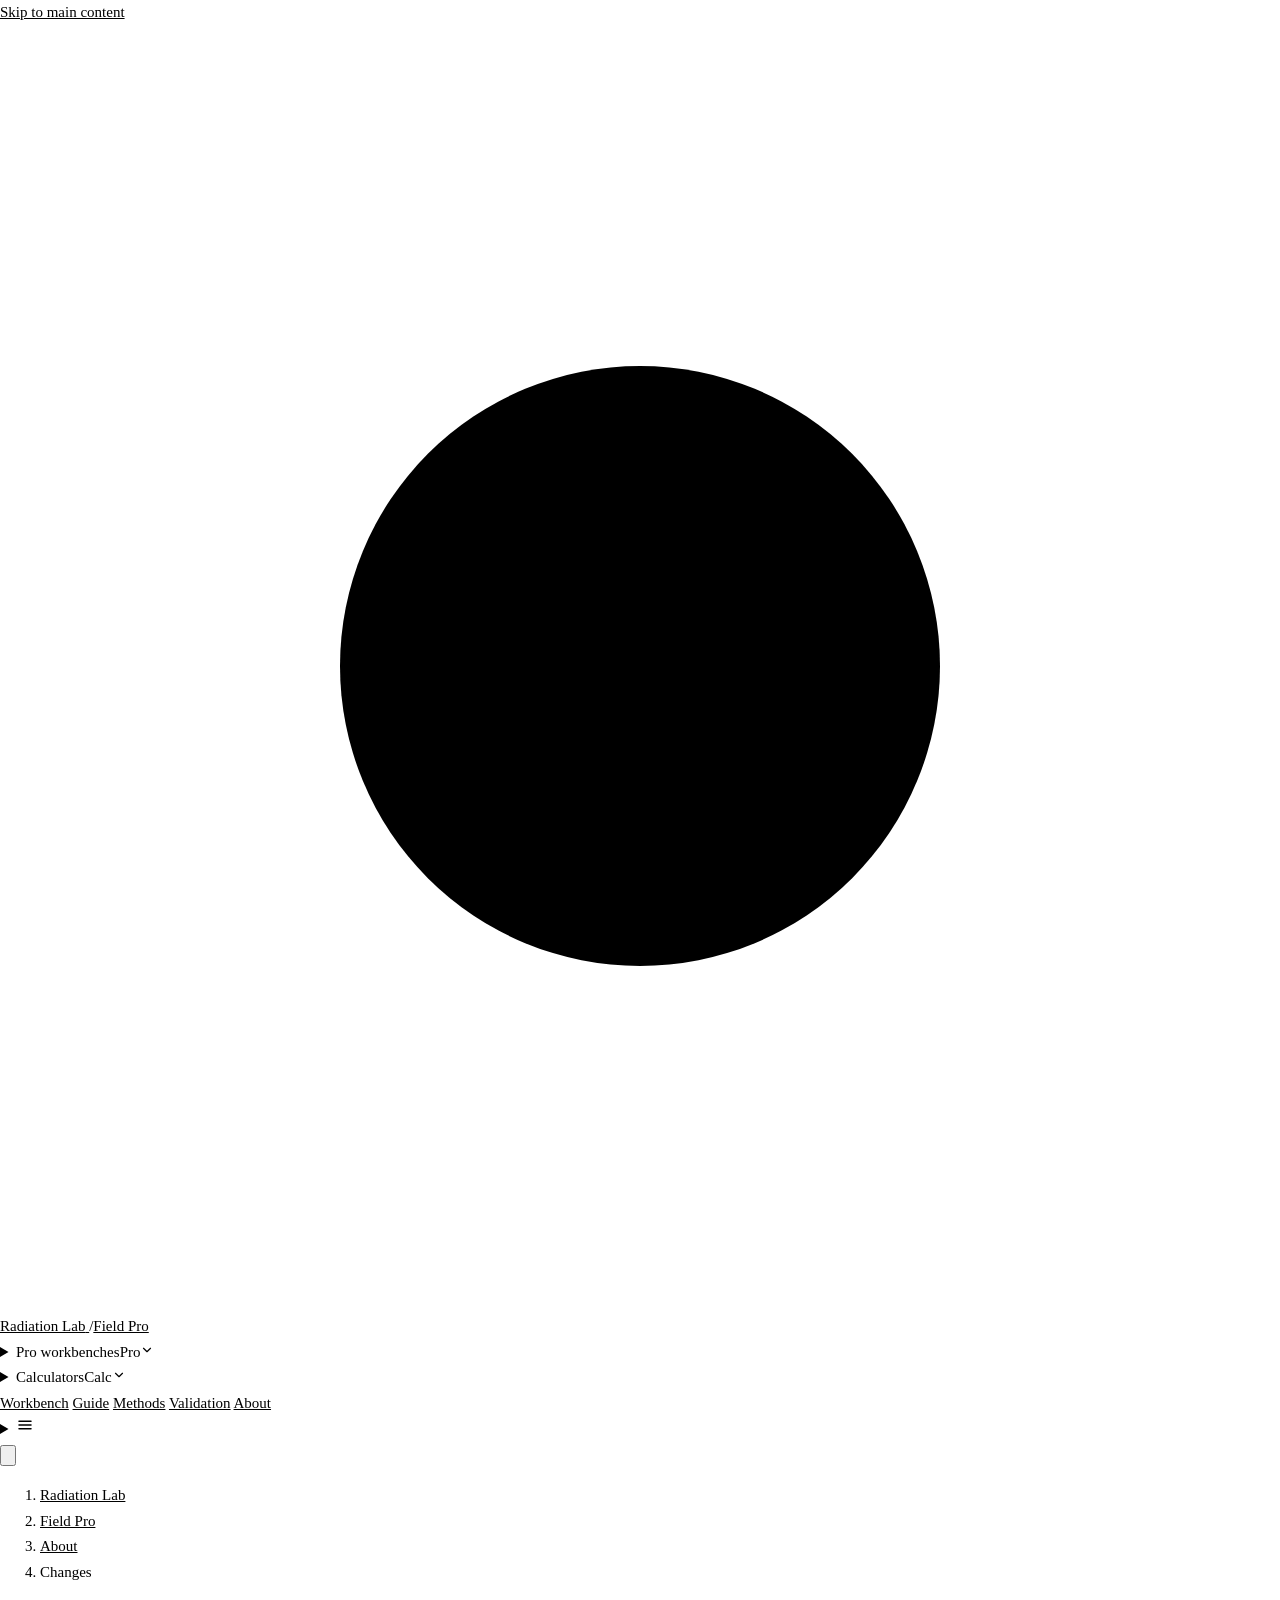
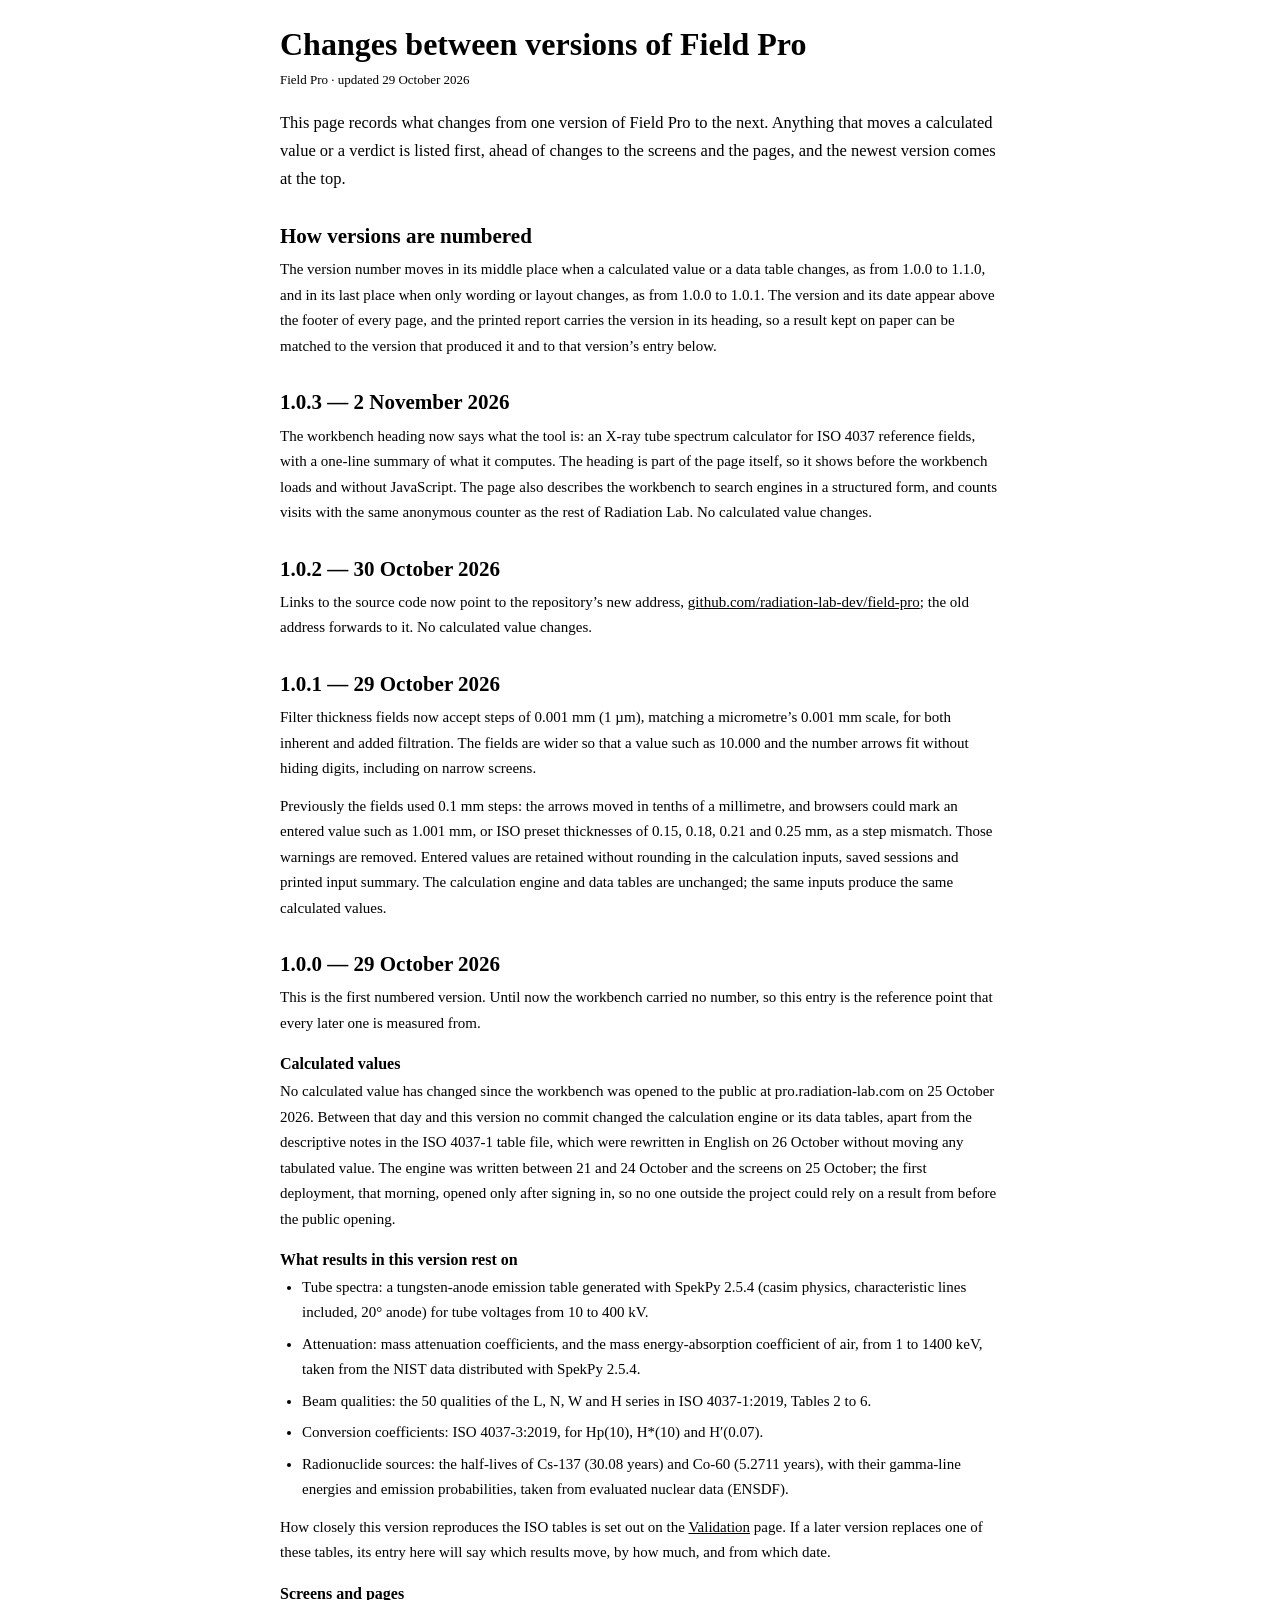
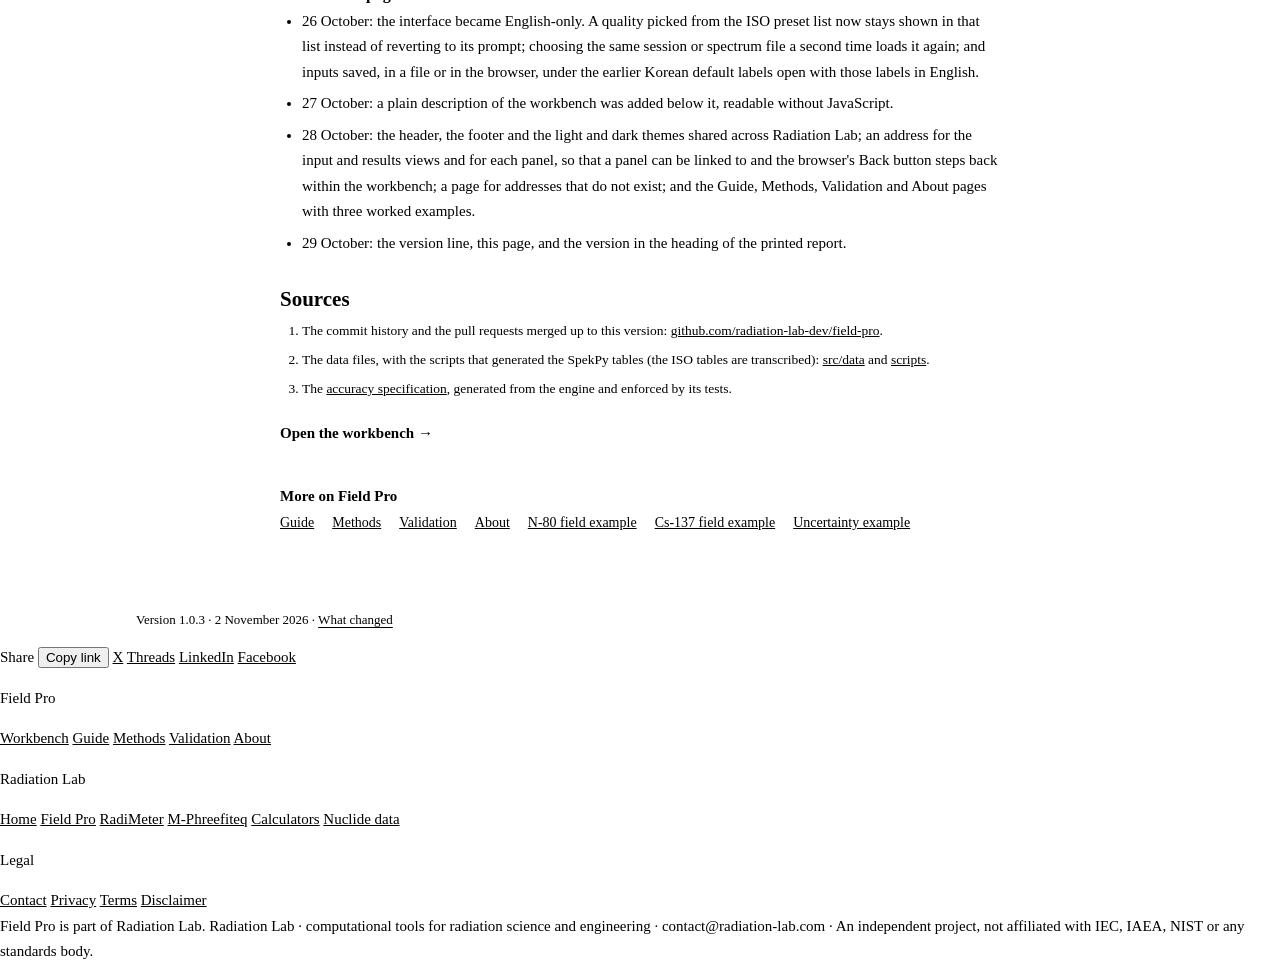
==== public/changelog/index.html @ 23c854ec "첫 화면 정적 h1·소개 · WebApplication JSON-LD · 방문 집계(lab pro) — 판 1.0.3 - index.html #root 안에 앱 머리(.hdr)의 " ====
<!doctype html>
<html lang="en">
<head>
<meta charset="UTF-8" />
<meta name="viewport" content="width=device-width, initial-scale=1.0" />
<meta name="theme-color" content="#e8eae6" media="(prefers-color-scheme: light)" />
<meta name="theme-color" content="#121517" media="(prefers-color-scheme: dark)" />
<title>Changes between versions · Field Pro · Radiation Lab</title>
<meta name="description" content="What changed from one version of Field Pro to the next, calculated values first: the numbering rule, version 1.0.0 and the data its results rest on." />
<link rel="canonical" href="https://pro.radiation-lab.com/changelog/" />
<meta property="og:type" content="article" />
<meta property="og:site_name" content="Radiation Lab" />
<meta property="og:title" content="Changes between versions · Field Pro · Radiation Lab" />
<meta property="og:description" content="What changed from one version of Field Pro to the next, calculated values first: the numbering rule, version 1.0.0 and the data its results rest on." />
<meta property="og:url" content="https://pro.radiation-lab.com/changelog/" />
<meta property="og:image" content="https://pro.radiation-lab.com/og.png" />
<meta property="og:image:width" content="1200" />
<meta property="og:image:height" content="630" />
<meta property="og:locale" content="en_US" />
<meta name="twitter:card" content="summary_large_image" />
<meta name="twitter:image" content="https://pro.radiation-lab.com/og.png" />
<script type="application/ld+json">{"@context":"https://schema.org","@type":"TechArticle","headline":"Changes between versions of Field Pro","description":"What changed from one version of Field Pro to the next, calculated values first: the numbering rule, version 1.0.0 and the data its results rest on.","url":"https://pro.radiation-lab.com/changelog/","inLanguage":"en","dateModified":"2026-10-29","author":{"@type":"Organization","name":"Radiation Lab","url":"https://radiation-lab.com/"},"publisher":{"@type":"Organization","name":"Radiation Lab","url":"https://radiation-lab.com/"},"isPartOf":{"@type":"WebSite","name":"Field Pro · Radiation Lab","url":"https://pro.radiation-lab.com/"}}</script>
<link rel="icon" href="/favicon.svg" type="image/svg+xml" />
<!-- rl-shell v4 — generated by scripts/build-pages.mjs from shell/shell.json and scripts/shell-page.mjs. Do not edit by hand; run npm run build:pages. -->
<script>
  /* Apply the stored theme before first paint. The key and its shape ({"state":{"mode","resolved"},"version":0})
     are the ones every Radiation Lab origin writes, so a choice made on one site follows to the others
     where storage is shared, and is at least spelled the same where it is not. */
  try {
    var raw = localStorage.getItem("radmeter-v2-theme");
    var mode = raw ? (JSON.parse(raw).state || {}).mode : "system";
    if (mode !== "light" && mode !== "dark") mode = "system";
    var dark = mode === "dark" || (mode === "system" && window.matchMedia("(prefers-color-scheme: dark)").matches);
    document.documentElement.dataset.theme = dark ? "dark" : "light";
  } catch (e) {
    var m = window.matchMedia && window.matchMedia("(prefers-color-scheme: dark)");
    document.documentElement.dataset.theme = m && m.matches ? "dark" : "light";
  }
</script>
<link rel="preconnect" href="https://radiation-lab.com" crossorigin />
<link rel="stylesheet" href="https://radiation-lab.com/shell/shell.css?v=4" />
<script src="https://radiation-lab.com/shell/shell.js?v=4" defer></script>
<style>
  * { box-sizing: border-box; }
  html, body { margin: 0; background: rgb(var(--c-paper)); color: rgb(var(--c-ink)); font-family: var(--body); font-size: 15px; line-height: 1.7; }
  body { word-break: keep-all; overflow-wrap: break-word; }
  a { color: rgb(var(--c-accent)); }
  .pg { max-width: 760px; margin: 0 auto; padding: 18px 20px 56px; }
  .pg h1 { font-family: var(--display); font-size: 32px; line-height: 1.15; margin: 8px 0 6px; }
  .pg h2 { font-family: var(--display); font-size: 21px; line-height: 1.25; margin: 30px 0 8px; }
  .pg h3 { font-family: var(--display); font-size: 16px; line-height: 1.3; margin: 18px 0 4px; }
  .pg p, .pg li { margin: 0 0 12px; }
  .pg ul, .pg ol { padding-left: 22px; margin: 0 0 12px; }
  .pg li { margin-bottom: 6px; }
  .pg .upd { font-size: 13px; color: rgb(var(--c-ink-faint)); margin-bottom: 18px; }
  .pg .lede { font-size: 16.5px; }
  .pg code, .pg .eq, .pg td.n { font-family: var(--mono); font-size: 0.92em; }
  .pg code { background: rgb(var(--c-panel)); padding: 0 4px; border-radius: 3px; }
  .pg .eq { background: rgb(var(--c-panel)); border-left: 3px solid rgb(var(--c-accent)); padding: 10px 14px; overflow-x: auto; }
  .pg .tbl { overflow-x: auto; margin: 0 0 14px; }
  .pg table { border-collapse: collapse; width: 100%; font-size: 14px; }
  .pg th, .pg td { text-align: left; vertical-align: top; padding: 6px 10px; border-bottom: 1px solid rgb(var(--c-line)); }
  .pg th { font-weight: 600; border-bottom-color: rgb(var(--c-line-strong)); }
  @media (max-width: 520px) { .pg table { font-size: 13px; } .pg th, .pg td { padding: 5px 6px; } }
  .pg .src li { font-size: 13.5px; color: rgb(var(--c-ink-muted)); }
  .pg .src a { color: inherit; }
  .pg .open { display: inline-block; margin-top: 8px; font-family: var(--display); font-weight: 600; color: rgb(var(--c-accent)); text-decoration: none; }
  .pg .open:hover { text-decoration: underline; }
  .pg .more { margin-top: 26px; padding-top: 14px; border-top: 1px solid rgb(var(--c-line)); font-size: 14px; }
  .pg .more h2 { font-size: 15px; margin: 0 0 6px; }
  .pg .more ul { list-style: none; padding: 0; display: flex; flex-wrap: wrap; gap: 4px 18px; }
</style>
</head>
<body>
<a class="skip" href="#main">Skip to main content</a>
<header class="site" data-shell="4" data-section="pro"><div class="hd">
  <a class="hd-brand" href="https://radiation-lab.com/" aria-label="Radiation Lab — home">
    <svg class="hd-mark" viewBox="0 0 64 64" aria-hidden="true">
      <defs><radialGradient id="mark-core" cx="36%" cy="31%" r="74%">
        <stop offset="0" stop-color="rgb(var(--mark-core-a))"/>
        <stop offset="1" stop-color="rgb(var(--mark-core-b))"/>
      </radialGradient></defs>
      <polygon points="32.00,6.20 50.24,13.76 57.80,32.00 50.24,50.24 32.00,57.80 13.76,50.24 6.20,32.00 13.76,13.76"
               fill="none" stroke="rgb(var(--c-ink))" stroke-width="5" stroke-linejoin="miter"/>
      <circle cx="32" cy="32" r="15" fill="url(#mark-core)"/>
    </svg>
    <span class="hd-nm">Radiation Lab</span>
  </a>
  <span class="hd-sep" aria-hidden="true">/</span><a class="hd-sec" href="https://pro.radiation-lab.com/">Field Pro</a>
  <nav class="hd-nav" aria-label="Main" lang="en" data-wrap="1240">
    <details class="hd-tools" id="hd-pro">
      <summary class="hd-item hd-chip"><span class="hd-l">Pro workbenches</span><span class="hd-s">Pro</span><svg class="chev" width="14" height="14" viewBox="0 0 24 24" fill="none" stroke="currentColor" stroke-width="2" stroke-linecap="round" stroke-linejoin="round" aria-hidden="true"><path d="m6 9 6 6 6-6"/></svg></summary>
      <div class="tm tm-pro">
        <p class="tm-h" id="tm-pro">Pro workbenches</p>
            <ul aria-labelledby="tm-pro">
              <li><a class="tm-i" href="https://pro.radiation-lab.com/"><svg class="" width="20" height="20" viewBox="0 0 24 24" fill="none" stroke="currentColor" stroke-width="2" stroke-linecap="round" stroke-linejoin="round" aria-hidden="true"><circle cx="12" cy="12" r="10"/><line x1="22" x2="18" y1="12" y2="12"/><line x1="6" x2="2" y1="12" y2="12"/><line x1="12" x2="12" y1="6" y2="2"/><line x1="12" x2="12" y1="22" y2="18"/></svg><span><b>Field Pro<svg class="ext" width="13" height="13" viewBox="0 0 24 24" fill="none" stroke="currentColor" stroke-width="2" stroke-linecap="round" stroke-linejoin="round" aria-hidden="true"><path d="M7 7h10v10"/><path d="M7 17 17 7"/></svg></b><em>ISO 4037 reference X-ray and gamma fields: HVL, Hp(10), uncertainty</em></span></a></li>
              <li><a class="tm-i" href="https://radimeter.radiation-lab.com/"><svg class="" width="20" height="20" viewBox="0 0 24 24" fill="none" stroke="currentColor" stroke-width="2" stroke-linecap="round" stroke-linejoin="round" aria-hidden="true"><path d="m12 14 4-4"/><path d="M3.34 19a10 10 0 1 1 17.32 0"/></svg><span><b>RadiMeter<svg class="ext" width="13" height="13" viewBox="0 0 24 24" fill="none" stroke="currentColor" stroke-width="2" stroke-linecap="round" stroke-linejoin="round" aria-hidden="true"><path d="M7 7h10v10"/><path d="M7 17 17 7"/></svg></b><em>Survey-meter type testing to IEC 60846-1</em></span></a></li>
              <li><a class="tm-i" href="https://disposal.radiation-lab.com/"><svg class="" width="20" height="20" viewBox="0 0 24 24" fill="none" stroke="currentColor" stroke-width="2" stroke-linecap="round" stroke-linejoin="round" aria-hidden="true"><path d="M12.83 2.18a2 2 0 0 0-1.66 0L2.6 6.08a1 1 0 0 0 0 1.83l8.58 3.91a2 2 0 0 0 1.66 0l8.58-3.9a1 1 0 0 0 0-1.83z"/><path d="M2 12a1 1 0 0 0 .58.91l8.6 3.91a2 2 0 0 0 1.65 0l8.58-3.9A1 1 0 0 0 22 12"/><path d="M2 17a1 1 0 0 0 .58.91l8.6 3.91a2 2 0 0 0 1.65 0l8.58-3.9A1 1 0 0 0 22 17"/></svg><span><b>M-Phreefiteq<svg class="ext" width="13" height="13" viewBox="0 0 24 24" fill="none" stroke="currentColor" stroke-width="2" stroke-linecap="round" stroke-linejoin="round" aria-hidden="true"><path d="M7 7h10v10"/><path d="M7 17 17 7"/></svg></b><em>Radionuclide speciation, sorption fitting (SCM) and transport</em></span></a></li>
            </ul>
      </div>
    </details>
    <details class="hd-tools" id="hd-tools">
      <summary class="hd-item"><span class="hd-l">Calculators</span><span class="hd-s">Calc</span><svg class="chev" width="14" height="14" viewBox="0 0 24 24" fill="none" stroke="currentColor" stroke-width="2" stroke-linecap="round" stroke-linejoin="round" aria-hidden="true"><path d="m6 9 6 6 6-6"/></svg></summary>
      <div class="tm">
        <div class="tm-cols">
          <div class="tm-col">
            <p class="tm-h" id="tm-dose">Dose &amp; shielding</p>
            <ul aria-labelledby="tm-dose">
              <li><a class="tm-i" href="https://radiation-lab.com/calc/gamma-shielding/"><svg class="" width="20" height="20" viewBox="0 0 24 24" fill="none" stroke="currentColor" stroke-width="2" stroke-linecap="round" stroke-linejoin="round" aria-hidden="true"><path d="M20 13c0 5-3.5 7.5-7.66 8.95a1 1 0 0 1-.67-.01C7.5 20.5 4 18 4 13V6a1 1 0 0 1 1-1c2 0 4.5-1.2 6.24-2.72a1.17 1.17 0 0 1 1.52 0C14.51 3.81 17 5 19 5a1 1 0 0 1 1 1z"/></svg><span><b>Gamma dose rate &amp; shielding</b><em>Dose rate from the emission spectrum; shield thickness solved backwards.</em></span></a></li>
              <li><a class="tm-i" href="https://radiation-lab.com/calc/beta/"><svg class="" width="20" height="20" viewBox="0 0 24 24" fill="none" stroke="currentColor" stroke-width="2" stroke-linecap="round" stroke-linejoin="round" aria-hidden="true"><path d="M20 13c0 5-3.5 7.5-7.66 8.95a1 1 0 0 1-.67-.01C7.5 20.5 4 18 4 13V6a1 1 0 0 1 1-1c2 0 4.5-1.2 6.24-2.72a1.17 1.17 0 0 1 1.52 0C14.51 3.81 17 5 19 5a1 1 0 0 1 1 1z"/><path d="M12 22V2"/></svg><span><b>Beta dose rate &amp; shielding</b><em>Range, transmission and bremsstrahlung by absorber.</em></span></a></li>
              <li><a class="tm-i" href="https://radiation-lab.com/calc/alara/"><svg class="" width="20" height="20" viewBox="0 0 24 24" fill="none" stroke="currentColor" stroke-width="2" stroke-linecap="round" stroke-linejoin="round" aria-hidden="true"><line x1="10" x2="14" y1="2" y2="2"/><line x1="12" x2="15" y1="14" y2="11"/><circle cx="12" cy="14" r="8"/></svg><span><b>ALARA &amp; job planning</b><em>Stay time, dose budget and collective dose across tasks.</em></span></a></li>
            </ul>
          </div>
          <div class="tm-col">
            <p class="tm-h" id="tm-count">Activity &amp; counting</p>
            <ul aria-labelledby="tm-count">
              <li><a class="tm-i" href="https://radiation-lab.com/calc/units/"><svg class="" width="20" height="20" viewBox="0 0 24 24" fill="none" stroke="currentColor" stroke-width="2" stroke-linecap="round" stroke-linejoin="round" aria-hidden="true"><path d="M8 3 4 7l4 4"/><path d="M4 7h16"/><path d="m16 21 4-4-4-4"/><path d="M20 17H4"/></svg><span><b>Unit converter</b><em>Activity, dose, exposure and contamination units.</em></span></a></li>
              <li><a class="tm-i" href="https://radiation-lab.com/calc/decay/"><svg class="" width="20" height="20" viewBox="0 0 24 24" fill="none" stroke="currentColor" stroke-width="2" stroke-linecap="round" stroke-linejoin="round" aria-hidden="true"><path d="M5 22h14"/><path d="M5 2h14"/><path d="M17 22v-4.172a2 2 0 0 0-.586-1.414L12 12l-4.414 4.414A2 2 0 0 0 7 17.828V22"/><path d="M7 2v4.172a2 2 0 0 0 .586 1.414L12 12l4.414-4.414A2 2 0 0 0 17 6.172V2"/></svg><span><b>Decay &amp; half-life</b><em>Activity after time, time to target, decay chains.</em></span></a></li>
              <li><a class="tm-i" href="https://radiation-lab.com/calc/specific-activity/"><svg class="" width="20" height="20" viewBox="0 0 24 24" fill="none" stroke="currentColor" stroke-width="2" stroke-linecap="round" stroke-linejoin="round" aria-hidden="true"><circle cx="12" cy="12" r="1"/><path d="M20.2 20.2c2.04-2.03.02-7.36-4.5-11.9-4.54-4.52-9.87-6.54-11.9-4.5-2.04 2.03-.02 7.36 4.5 11.9 4.54 4.52 9.87 6.54 11.9 4.5Z"/><path d="M15.7 15.7c4.52-4.54 6.54-9.87 4.5-11.9-2.03-2.04-7.36-.02-11.9 4.5-4.52 4.54-6.54 9.87-4.5 11.9 2.03 2.04 7.36.02 11.9-4.5Z"/></svg><span><b>Mass &amp; activity</b><em>Grams to becquerels and back for 147 nuclides.</em></span></a></li>
              <li><a class="tm-i" href="https://radiation-lab.com/calc/mda/"><svg class="" width="20" height="20" viewBox="0 0 24 24" fill="none" stroke="currentColor" stroke-width="2" stroke-linecap="round" stroke-linejoin="round" aria-hidden="true"><path d="M3 7V5a2 2 0 0 1 2-2h2"/><path d="M17 3h2a2 2 0 0 1 2 2v2"/><path d="M21 17v2a2 2 0 0 1-2 2h-2"/><path d="M7 21H5a2 2 0 0 1-2-2v-2"/><circle cx="12" cy="12" r="3"/><path d="m16 16-1.9-1.9"/></svg><span><b>Detection limits (MDA / MDC)</b><em>Critical level, detection limit and scan MDC.</em></span></a></li>
            </ul>
          </div>
          <div class="tm-col">
            <p class="tm-h" id="tm-spectrum">X-ray spectra</p>
            <ul aria-labelledby="tm-spectrum">
              <li><a class="tm-i" href="https://radiation-lab.com/calc/xray-spectrum/"><svg class="" width="20" height="20" viewBox="0 0 24 24" fill="none" stroke="currentColor" stroke-width="2" stroke-linecap="round" stroke-linejoin="round" aria-hidden="true"><path d="M22 12h-2.48a2 2 0 0 0-1.93 1.46l-2.35 8.36a.25.25 0 0 1-.48 0L9.24 2.18a.25.25 0 0 0-.48 0l-2.35 8.36A2 2 0 0 1 4.49 12H2"/></svg><span><b>X-ray tube spectrum</b><em>Raw tungsten bremsstrahlung spectrum and mean photon energy for a chosen tube voltage.</em></span></a></li>
            </ul>
          </div>
          <div class="tm-col">
            <p class="tm-h" id="tm-ref">Reference pages</p>
            <ul aria-labelledby="tm-ref">
              <li><a class="tm-i" href="https://radiation-lab.com/calc/nuclides/"><svg class="" width="20" height="20" viewBox="0 0 24 24" fill="none" stroke="currentColor" stroke-width="2" stroke-linecap="round" stroke-linejoin="round" aria-hidden="true"><path d="M4 19.5v-15A2.5 2.5 0 0 1 6.5 2H20v20H6.5a2.5 2.5 0 0 1 0-5H20"/></svg><span><b>Nuclide data</b><em>147 nuclides: half-life, emissions, dose-rate constants, progeny.</em></span></a></li>
              <li><a class="tm-i" href="https://radiation-lab.com/calc/methods/"><svg class="" width="20" height="20" viewBox="0 0 24 24" fill="none" stroke="currentColor" stroke-width="2" stroke-linecap="round" stroke-linejoin="round" aria-hidden="true"><path d="M14 2v4a2 2 0 0 0 2 2h4"/><path d="M4 22h14a2 2 0 0 0 2-2V7l-5-5H6a2 2 0 0 0-2 2v4"/><path d="M2 15h10"/><path d="m9 18 3-3-3-3"/></svg><span><b>Methods and data</b><em>How every constant is computed and from which open data.</em></span></a></li>
              <li><a class="tm-i" href="https://radiation-lab.com/calc/validation/"><svg class="" width="20" height="20" viewBox="0 0 24 24" fill="none" stroke="currentColor" stroke-width="2" stroke-linecap="round" stroke-linejoin="round" aria-hidden="true"><path d="M20 6 9 17l-5-5"/></svg><span><b>Validation</b><em>Each calculator against independent calculations.</em></span></a></li>
            </ul>
          </div>
        </div>
      </div>
    </details>
    <a class="hd-item" href="https://pro.radiation-lab.com/">Workbench</a>
    <a class="hd-item" href="https://pro.radiation-lab.com/guide/">Guide</a>
    <a class="hd-item" href="https://pro.radiation-lab.com/methods/">Methods</a>
    <a class="hd-item" href="https://pro.radiation-lab.com/validation/">Validation</a>
    <a class="hd-item" href="https://pro.radiation-lab.com/about/" aria-current="page">About</a>
  </nav>
  <div class="hd-ctl">
    <details class="hd-sheet" id="hd-sheet">
      <summary class="hd-burger" aria-label="Menu" title="Menu"><svg width="18" height="18" viewBox="0 0 24 24" fill="none" stroke="currentColor" stroke-width="2" stroke-linecap="round" aria-hidden="true"><path d="M4 7h16M4 12h16M4 17h16"/></svg></summary>
      <div class="sheet">
        <p class="sheet-h">Pro workbenches</p>
        <ul class="sheet-l"><li><a href="https://pro.radiation-lab.com/">Field Pro</a></li><li><a href="https://radimeter.radiation-lab.com/">RadiMeter</a></li><li><a href="https://disposal.radiation-lab.com/">M-Phreefiteq</a></li></ul>
        <p class="sheet-h">Calculators</p>
        <ul class="sheet-l"><li><a href="https://radiation-lab.com/calc/gamma-shielding/">Gamma dose rate &amp; shielding</a></li><li><a href="https://radiation-lab.com/calc/beta/">Beta dose rate &amp; shielding</a></li><li><a href="https://radiation-lab.com/calc/alara/">ALARA &amp; job planning</a></li><li><a href="https://radiation-lab.com/calc/units/">Unit converter</a></li><li><a href="https://radiation-lab.com/calc/decay/">Decay &amp; half-life</a></li><li><a href="https://radiation-lab.com/calc/specific-activity/">Mass &amp; activity</a></li><li><a href="https://radiation-lab.com/calc/mda/">Detection limits (MDA / MDC)</a></li><li><a href="https://radiation-lab.com/calc/xray-spectrum/">X-ray tube spectrum</a></li><li><a href="https://radiation-lab.com/calc/nuclides/">Nuclide data</a></li><li><a href="https://radiation-lab.com/calc/methods/">Methods and data</a></li><li><a href="https://radiation-lab.com/calc/validation/">Validation</a></li></ul>
        <button type="button" class="thm" id="thm-sheet" aria-label="Toggle light and dark theme"><svg viewBox="0 0 16 16" aria-hidden="true" fill="none" stroke="currentColor"
           stroke-width="1.6" stroke-linecap="round">
        <g class="thm-sun"><circle cx="8" cy="8" r="3.1"/><path d="M8 1v1.6M8 13.4V15M1 8h1.6M13.4 8H15
          M3.05 3.05l1.13 1.13M11.82 11.82l1.13 1.13M12.95 3.05l-1.13 1.13M4.18 11.82l-1.13 1.13"/></g>
        <g class="thm-moon"><path d="M13.2 9.6A5.6 5.6 0 0 1 6.4 2.8a5.6 5.6 0 1 0 6.8 6.8z"/></g>
      </svg><span>Light / dark</span></button>
      </div>
    </details>
    <button type="button" class="thm" id="thm" aria-label="Toggle light and dark theme"
            title="Light / dark theme">
      <svg viewBox="0 0 16 16" aria-hidden="true" fill="none" stroke="currentColor"
           stroke-width="1.6" stroke-linecap="round">
        <g class="thm-sun"><circle cx="8" cy="8" r="3.1"/><path d="M8 1v1.6M8 13.4V15M1 8h1.6M13.4 8H15
          M3.05 3.05l1.13 1.13M11.82 11.82l1.13 1.13M12.95 3.05l-1.13 1.13M4.18 11.82l-1.13 1.13"/></g>
        <g class="thm-moon"><path d="M13.2 9.6A5.6 5.6 0 0 1 6.4 2.8a5.6 5.6 0 1 0 6.8 6.8z"/></g>
      </svg>
    </button>
  </div>
</div></header>
<nav class="crumbs" aria-label="Breadcrumb"><ol><li><a href="https://radiation-lab.com/">Radiation Lab</a></li><li><a href="https://pro.radiation-lab.com/">Field Pro</a></li><li><a href="https://pro.radiation-lab.com/about/">About</a></li><li aria-current="page">Changes</li></ol></nav><script type="application/ld+json">{"@context":"https://schema.org","@type":"BreadcrumbList","itemListElement":[{"@type":"ListItem","position":1,"name":"Radiation Lab","item":"https://radiation-lab.com/"},{"@type":"ListItem","position":2,"name":"Field Pro","item":"https://pro.radiation-lab.com/"},{"@type":"ListItem","position":3,"name":"About","item":"https://pro.radiation-lab.com/about/"},{"@type":"ListItem","position":4,"name":"Changes"}]}</script>
<main id="main"><article class="pg">
  <h1>Changes between versions of Field Pro</h1>
  <p class="upd">Field Pro · updated 29 October 2026</p>
<p class="lede">This page records what changes from one version of Field Pro to the next. Anything that moves a calculated value or a verdict is listed first, ahead of changes to the screens and the pages, and the newest version comes at the top.</p>

<h2 id="numbering">How versions are numbered</h2>
<p>The version number moves in its middle place when a calculated value or a data table changes, as from 1.0.0 to 1.1.0, and in its last place when only wording or layout changes, as from 1.0.0 to 1.0.1. The version and its date appear above the footer of every page, and the printed report carries the version in its heading, so a result kept on paper can be matched to the version that produced it and to that version&rsquo;s entry below.</p>

<h2 id="v1-0-3">1.0.3 — 2 November 2026</h2>
<p>The workbench heading now says what the tool is: an X-ray tube spectrum calculator for ISO&nbsp;4037 reference fields, with a one-line summary of what it computes. The heading is part of the page itself, so it shows before the workbench loads and without JavaScript. The page also describes the workbench to search engines in a structured form, and counts visits with the same anonymous counter as the rest of Radiation Lab. No calculated value changes.</p>

<h2 id="v1-0-2">1.0.2 — 30 October 2026</h2>
<p>Links to the source code now point to the repository&rsquo;s new address, <a href="https://github.com/radiation-lab-dev/field-pro">github.com/radiation-lab-dev/field-pro</a>; the old address forwards to it. No calculated value changes.</p>

<h2 id="v1-0-1">1.0.1 — 29 October 2026</h2>
<p>Filter thickness fields now accept steps of 0.001&nbsp;mm (1&nbsp;µm), matching a micrometre&rsquo;s 0.001&nbsp;mm scale, for both inherent and added filtration. The fields are wider so that a value such as 10.000 and the number arrows fit without hiding digits, including on narrow screens.</p>
<p>Previously the fields used 0.1&nbsp;mm steps: the arrows moved in tenths of a millimetre, and browsers could mark an entered value such as 1.001&nbsp;mm, or ISO preset thicknesses of 0.15, 0.18, 0.21 and 0.25&nbsp;mm, as a step mismatch. Those warnings are removed. Entered values are retained without rounding in the calculation inputs, saved sessions and printed input summary. The calculation engine and data tables are unchanged; the same inputs produce the same calculated values.</p>

<h2 id="v1-0-0">1.0.0 — 29 October 2026</h2>
<p>This is the first numbered version. Until now the workbench carried no number, so this entry is the reference point that every later one is measured from.</p>

<h3 id="values">Calculated values</h3>
<p>No calculated value has changed since the workbench was opened to the public at pro.radiation-lab.com on 25 October 2026. Between that day and this version no commit changed the calculation engine or its data tables, apart from the descriptive notes in the ISO&nbsp;4037-1 table file, which were rewritten in English on 26 October without moving any tabulated value. The engine was written between 21 and 24 October and the screens on 25 October; the first deployment, that morning, opened only after signing in, so no one outside the project could rely on a result from before the public opening.</p>

<h3 id="data">What results in this version rest on</h3>
<ul>
  <li>Tube spectra: a tungsten-anode emission table generated with SpekPy&nbsp;2.5.4 (casim physics, characteristic lines included, 20° anode) for tube voltages from 10 to 400&nbsp;kV.</li>
  <li>Attenuation: mass attenuation coefficients, and the mass energy-absorption coefficient of air, from 1 to 1400&nbsp;keV, taken from the NIST data distributed with SpekPy&nbsp;2.5.4.</li>
  <li>Beam qualities: the 50 qualities of the L, N, W and H series in ISO&nbsp;4037-1:2019, Tables&nbsp;2 to 6.</li>
  <li>Conversion coefficients: ISO&nbsp;4037-3:2019, for Hp(10), H*(10) and H&prime;(0.07).</li>
  <li>Radionuclide sources: the half-lives of Cs-137 (30.08 years) and Co-60 (5.2711 years), with their gamma-line energies and emission probabilities, taken from evaluated nuclear data (ENSDF).</li>
</ul>
<p>How closely this version reproduces the ISO tables is set out on the <a href="/validation/">Validation</a> page. If a later version replaces one of these tables, its entry here will say which results move, by how much, and from which date.</p>

<h3 id="screens">Screens and pages</h3>
<ul>
  <li>26 October: the interface became English-only. A quality picked from the ISO preset list now stays shown in that list instead of reverting to its prompt; choosing the same session or spectrum file a second time loads it again; and inputs saved, in a file or in the browser, under the earlier Korean default labels open with those labels in English.</li>
  <li>27 October: a plain description of the workbench was added below it, readable without JavaScript.</li>
  <li>28 October: the header, the footer and the light and dark themes shared across Radiation Lab; an address for the input and results views and for each panel, so that a panel can be linked to and the browser's Back button steps back within the workbench; a page for addresses that do not exist; and the Guide, Methods, Validation and About pages with three worked examples.</li>
  <li>29 October: the version line, this page, and the version in the heading of the printed report.</li>
</ul>

<h2 id="sources">Sources</h2>
<ol class="src">
  <li>The commit history and the pull requests merged up to this version: <a href="https://github.com/radiation-lab-dev/field-pro/commits/master">github.com/radiation-lab-dev/field-pro</a>.</li>
  <li>The data files, with the scripts that generated the SpekPy tables (the ISO tables are transcribed): <a href="https://github.com/radiation-lab-dev/field-pro/tree/master/src/data">src/data</a> and <a href="https://github.com/radiation-lab-dev/field-pro/tree/master/scripts">scripts</a>.</li>
  <li>The <a href="https://github.com/radiation-lab-dev/field-pro/blob/master/docs/accuracy-spec.md">accuracy specification</a>, generated from the engine and enforced by its tests.</li>
</ol>
  <p><a class="open" href="https://pro.radiation-lab.com/">Open the workbench &rarr;</a></p>
  <nav class="more" aria-label="More Field Pro pages"><h2>More on Field Pro</h2><ul><li><a href="/guide/">Guide</a></li><li><a href="/methods/">Methods</a></li><li><a href="/validation/">Validation</a></li><li><a href="/about/">About</a></li><li><a href="/examples/n-80-survey-meter-type-test/">N-80 field example</a></li><li><a href="/examples/cs-137-field-at-2-5-m/">Cs-137 field example</a></li><li><a href="/examples/repeat-readings-uncertainty/">Uncertainty example</a></li></ul></nav>
</article></main>
<style>
  .fp-ver { max-width: 1048px; margin: 0 auto; padding: 0 var(--rl-gutter, 20px) 14px; font-size: 13px; color: rgb(var(--c-ink-faint)); }
  .fp-ver a { color: inherit; text-underline-offset: 3px; }
  .fp-ver a:hover { color: rgb(var(--c-ink)); }
  @media print { .fp-ver { display: none; } }
</style>
<p class="fp-ver" data-version="1.0.3">Version 1.0.3 · 2 November 2026 · <a href="/changelog/">What changed</a></p>
<footer class="site" data-shell="4"><div class="ft">
  <div class="share" aria-label="Share this page">
    <span class="share-l">Share</span>
    <button type="button" class="share-b" id="share-copy" data-url="https://pro.radiation-lab.com/changelog/?utm_source=copy&amp;utm_medium=share&amp;utm_campaign=share">Copy link</button>
    <a class="share-b" target="_blank" rel="noopener noreferrer"
       href="https://x.com/intent/post?text=Changes%20between%20versions%20%C2%B7%20Field%20Pro%20%C2%B7%20Radiation%20Lab&amp;url=https%3A//pro.radiation-lab.com/changelog/%3Futm_source%3Dx%26utm_medium%3Dsocial%26utm_campaign%3Dshare">X</a>
    <a class="share-b" target="_blank" rel="noopener noreferrer"
       href="https://www.threads.net/intent/post?text=Changes%20between%20versions%20%C2%B7%20Field%20Pro%20%C2%B7%20Radiation%20Lab%20https%3A//pro.radiation-lab.com/changelog/%3Futm_source%3Dthreads%26utm_medium%3Dsocial%26utm_campaign%3Dshare">Threads</a>
    <a class="share-b" target="_blank" rel="noopener noreferrer"
       href="https://www.linkedin.com/sharing/share-offsite/?url=https%3A//pro.radiation-lab.com/changelog/%3Futm_source%3Dlinkedin%26utm_medium%3Dsocial%26utm_campaign%3Dshare">LinkedIn</a>
    <a class="share-b" target="_blank" rel="noopener noreferrer"
       href="https://www.facebook.com/sharer/sharer.php?u=https%3A//pro.radiation-lab.com/changelog/%3Futm_source%3Dfacebook%26utm_medium%3Dsocial%26utm_campaign%3Dshare">Facebook</a>
    <span class="share-s" id="share-status" role="status" aria-live="polite"></span>
  </div>
  <div class="fcols">
    <div class="fcol">
      <p class="fh">Field Pro</p>
      <div class="links">
        <a href="https://pro.radiation-lab.com/">Workbench</a>
        <a href="https://pro.radiation-lab.com/guide/">Guide</a>
        <a href="https://pro.radiation-lab.com/methods/">Methods</a>
        <a href="https://pro.radiation-lab.com/validation/">Validation</a>
        <a href="https://pro.radiation-lab.com/about/">About</a>
      </div>
    </div>
    <div class="fcol">
      <p class="fh">Radiation Lab</p>
      <div class="links">
        <a href="https://radiation-lab.com/">Home</a>
        <a href="https://pro.radiation-lab.com/">Field Pro</a>
        <a href="https://radimeter.radiation-lab.com/">RadiMeter</a>
        <a href="https://disposal.radiation-lab.com/">M-Phreefiteq</a>
        <a href="https://radiation-lab.com/#tools">Calculators</a>
        <a href="https://radiation-lab.com/calc/nuclides/">Nuclide data</a>
      </div>
    </div>
    <div class="fcol">
      <p class="fh">Legal</p>
      <div class="links">
        <a href="https://radiation-lab.com/contact">Contact</a>
        <a href="https://radiation-lab.com/privacy">Privacy</a>
        <a href="https://radiation-lab.com/terms">Terms</a>
        <a href="https://pro.radiation-lab.com/about/#limits">Disclaimer</a>
      </div>
    </div>
  </div>
  <div class="fline">Field Pro is part of Radiation Lab. Radiation Lab · computational tools for radiation science and engineering · contact@radiation-lab.com · An independent project, not affiliated with IEC, IAEA, NIST or any standards body.</div>
</div></footer>
<script src="https://radiation-lab.com/track.js" data-lab="pro" defer></script>
</body>
</html>
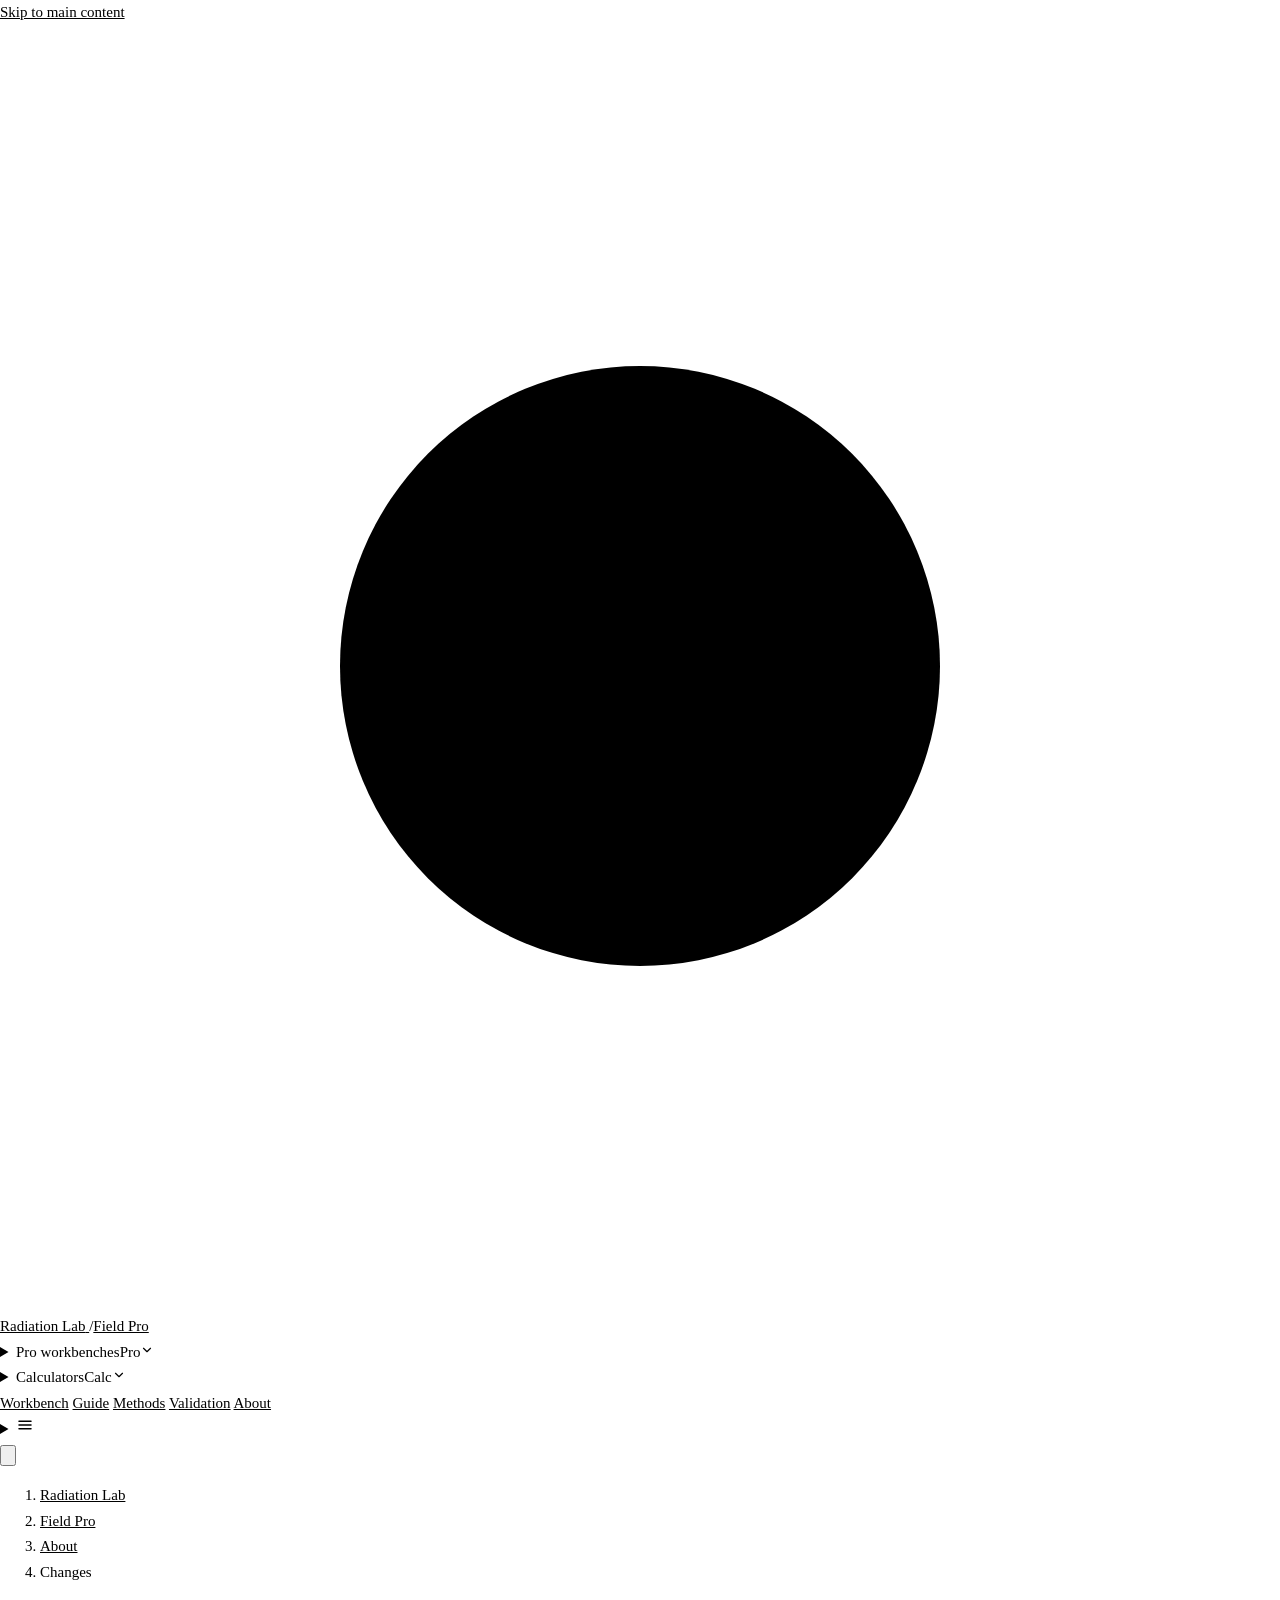
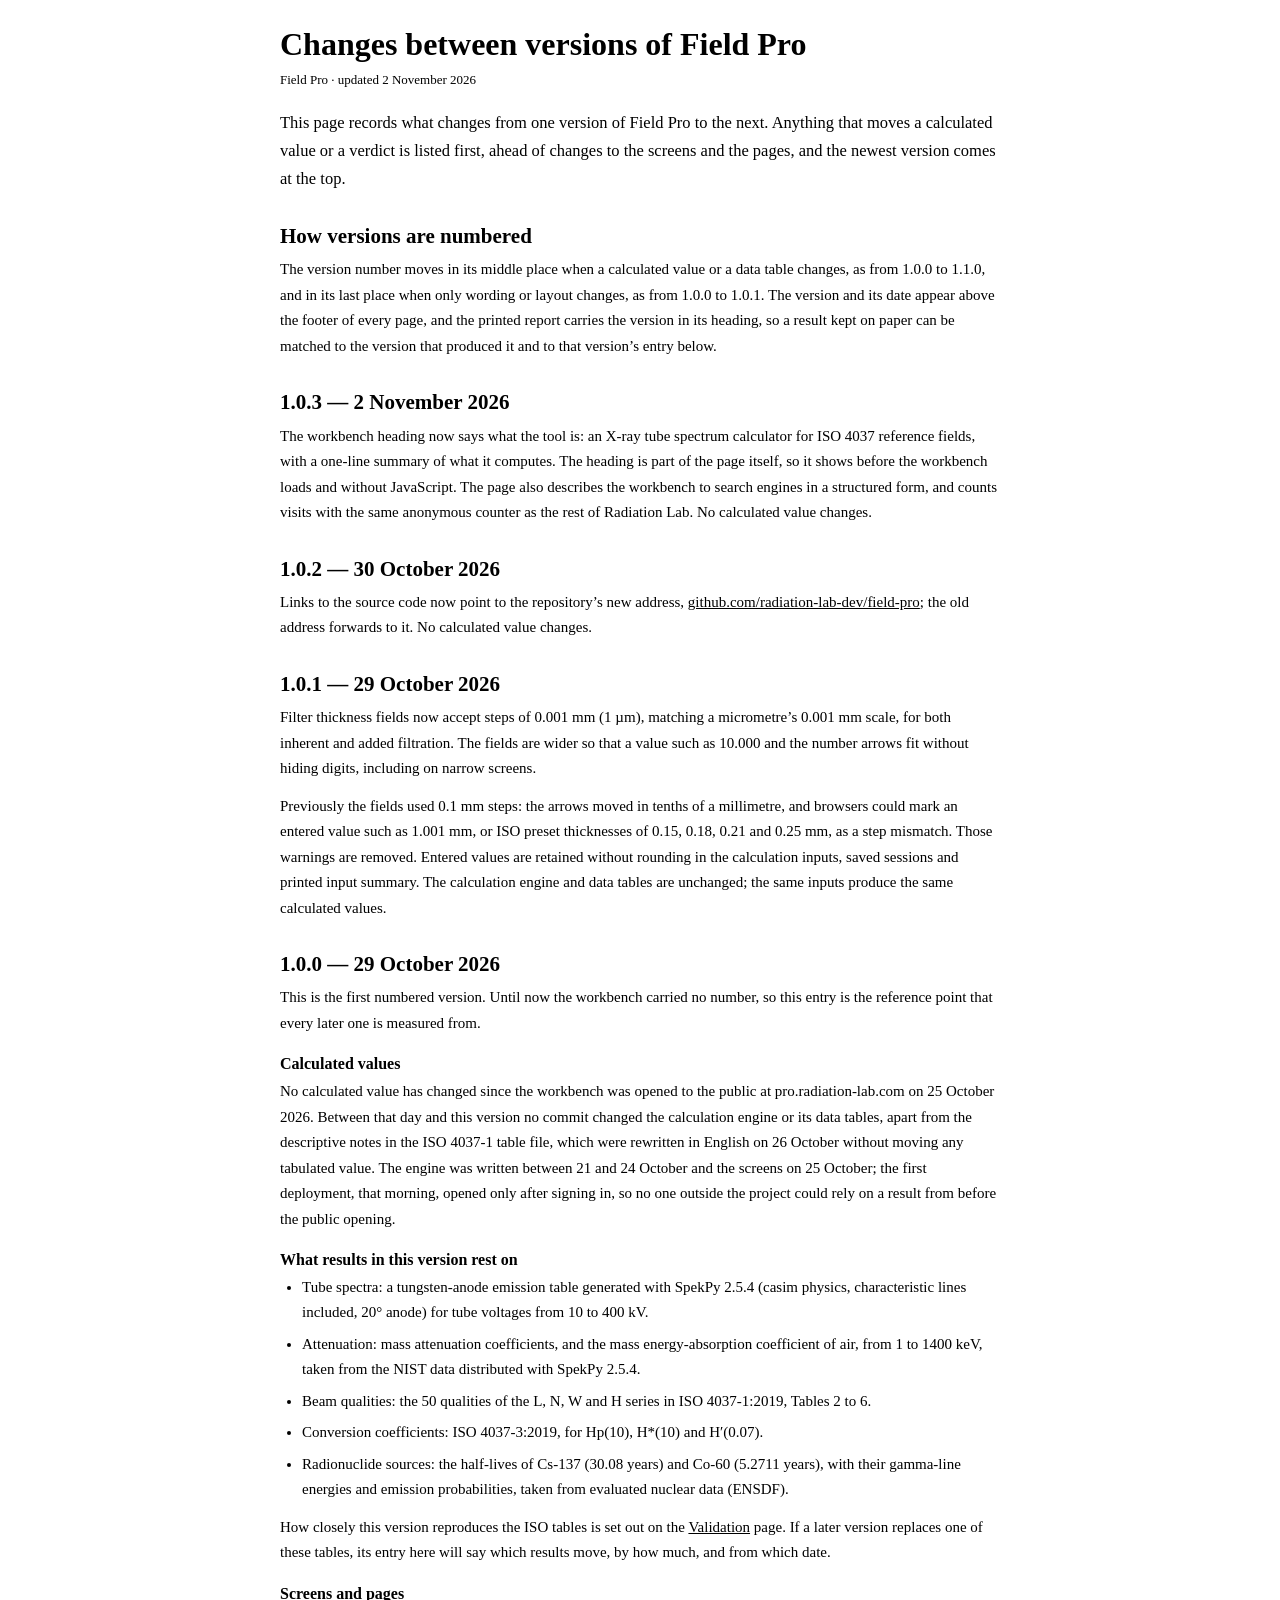
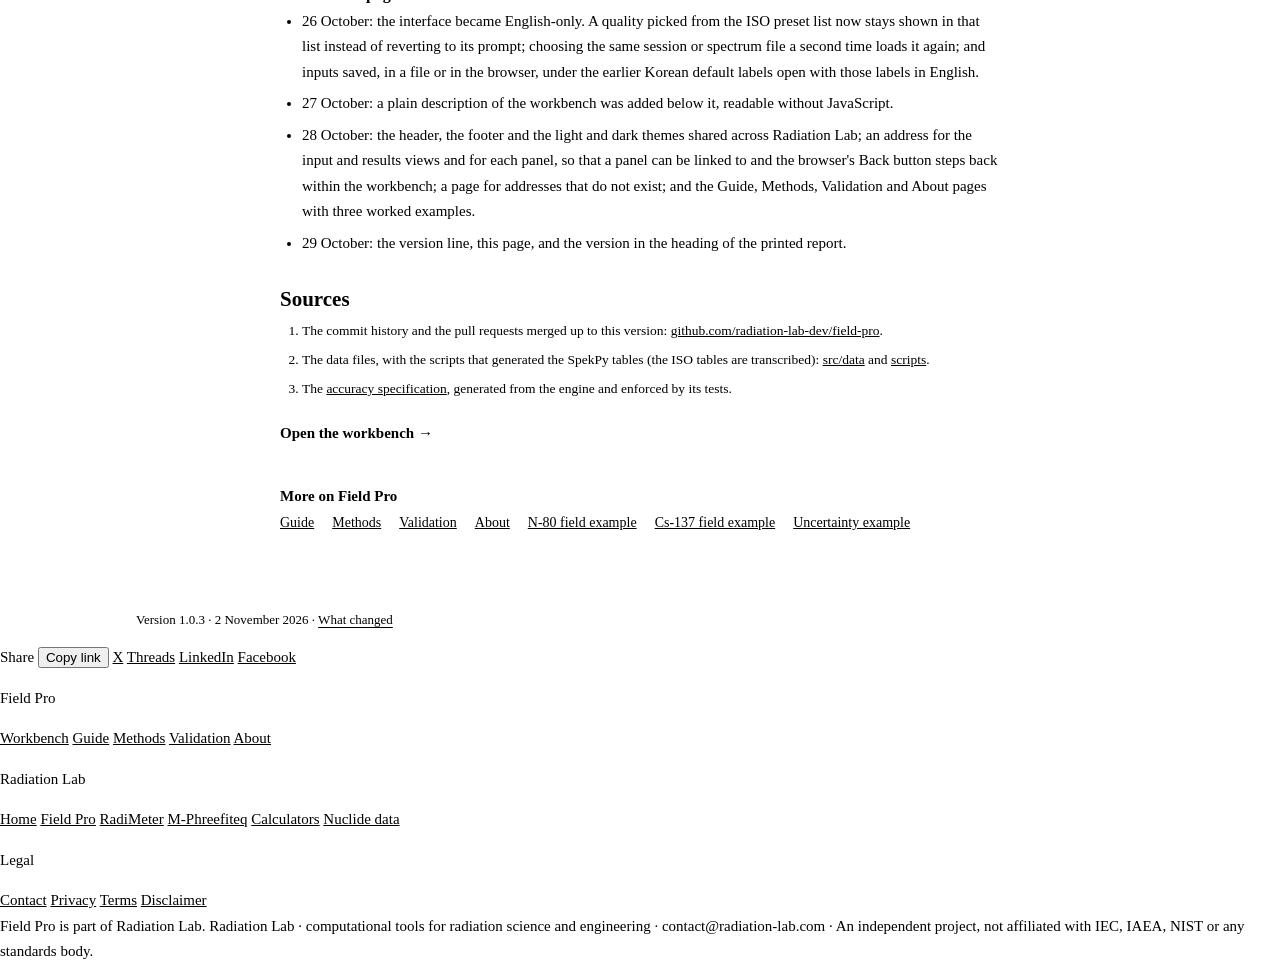
==== commit 82e7bf9b: "About 「What stays on your computer」에 방문 집계 안내 · 고친 쪽 갱신일 2026-11-02 - 이 PR 로 Field Pro 도 우산 방문 집계를 쓰" ====
--- a/public/changelog/index.html
+++ b/public/changelog/index.html
@@ -19,7 +19,7 @@
 <meta property="og:locale" content="en_US" />
 <meta name="twitter:card" content="summary_large_image" />
 <meta name="twitter:image" content="https://pro.radiation-lab.com/og.png" />
-<script type="application/ld+json">{"@context":"https://schema.org","@type":"TechArticle","headline":"Changes between versions of Field Pro","description":"What changed from one version of Field Pro to the next, calculated values first: the numbering rule, version 1.0.0 and the data its results rest on.","url":"https://pro.radiation-lab.com/changelog/","inLanguage":"en","dateModified":"2026-10-29","author":{"@type":"Organization","name":"Radiation Lab","url":"https://radiation-lab.com/"},"publisher":{"@type":"Organization","name":"Radiation Lab","url":"https://radiation-lab.com/"},"isPartOf":{"@type":"WebSite","name":"Field Pro · Radiation Lab","url":"https://pro.radiation-lab.com/"}}</script>
+<script type="application/ld+json">{"@context":"https://schema.org","@type":"TechArticle","headline":"Changes between versions of Field Pro","description":"What changed from one version of Field Pro to the next, calculated values first: the numbering rule, version 1.0.0 and the data its results rest on.","url":"https://pro.radiation-lab.com/changelog/","inLanguage":"en","dateModified":"2026-11-02","author":{"@type":"Organization","name":"Radiation Lab","url":"https://radiation-lab.com/"},"publisher":{"@type":"Organization","name":"Radiation Lab","url":"https://radiation-lab.com/"},"isPartOf":{"@type":"WebSite","name":"Field Pro · Radiation Lab","url":"https://pro.radiation-lab.com/"}}</script>
 <link rel="icon" href="/favicon.svg" type="image/svg+xml" />
 <!-- rl-shell v4 — generated by scripts/build-pages.mjs from shell/shell.json and scripts/shell-page.mjs. Do not edit by hand; run npm run build:pages. -->
 <script>
@@ -173,7 +173,7 @@
 <nav class="crumbs" aria-label="Breadcrumb"><ol><li><a href="https://radiation-lab.com/">Radiation Lab</a></li><li><a href="https://pro.radiation-lab.com/">Field Pro</a></li><li><a href="https://pro.radiation-lab.com/about/">About</a></li><li aria-current="page">Changes</li></ol></nav><script type="application/ld+json">{"@context":"https://schema.org","@type":"BreadcrumbList","itemListElement":[{"@type":"ListItem","position":1,"name":"Radiation Lab","item":"https://radiation-lab.com/"},{"@type":"ListItem","position":2,"name":"Field Pro","item":"https://pro.radiation-lab.com/"},{"@type":"ListItem","position":3,"name":"About","item":"https://pro.radiation-lab.com/about/"},{"@type":"ListItem","position":4,"name":"Changes"}]}</script>
 <main id="main"><article class="pg">
   <h1>Changes between versions of Field Pro</h1>
-  <p class="upd">Field Pro · updated 29 October 2026</p>
+  <p class="upd">Field Pro · updated 2 November 2026</p>
 <p class="lede">This page records what changes from one version of Field Pro to the next. Anything that moves a calculated value or a verdict is listed first, ahead of changes to the screens and the pages, and the newest version comes at the top.</p>
 
 <h2 id="numbering">How versions are numbered</h2>
